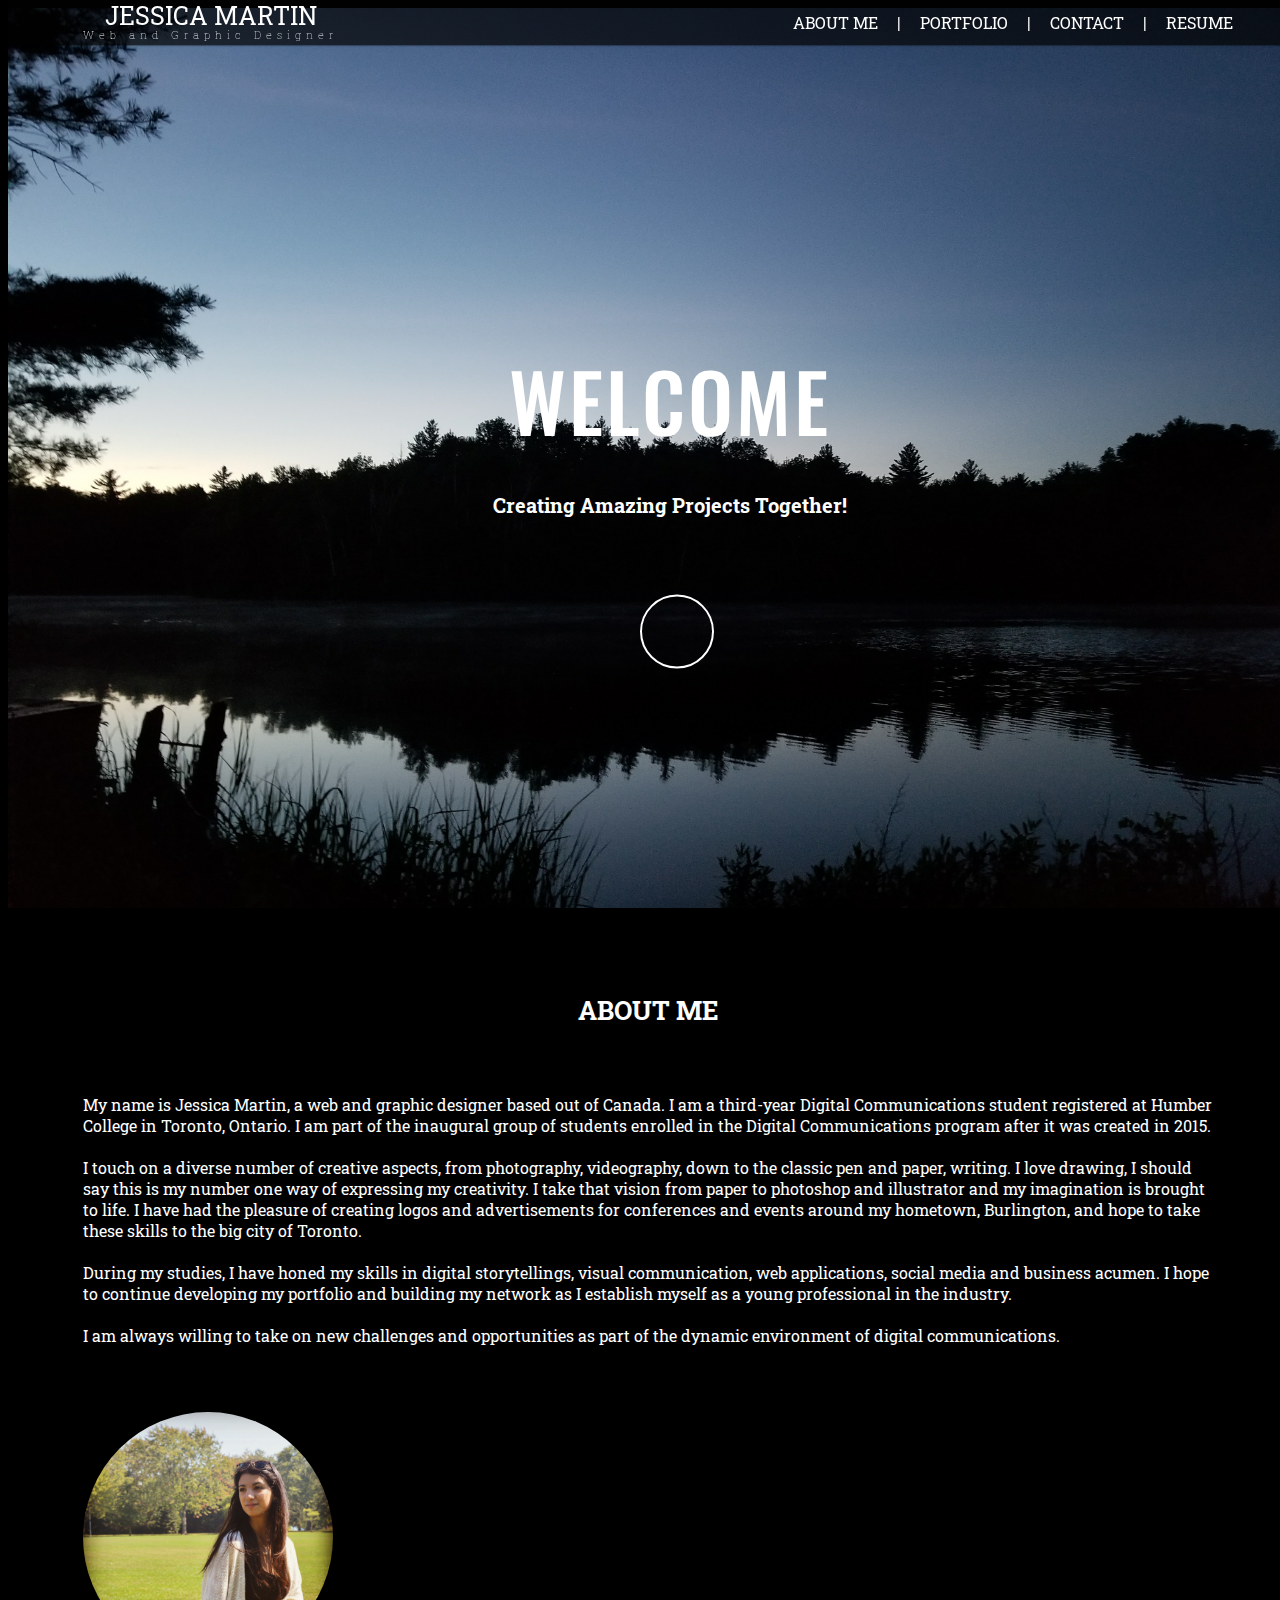
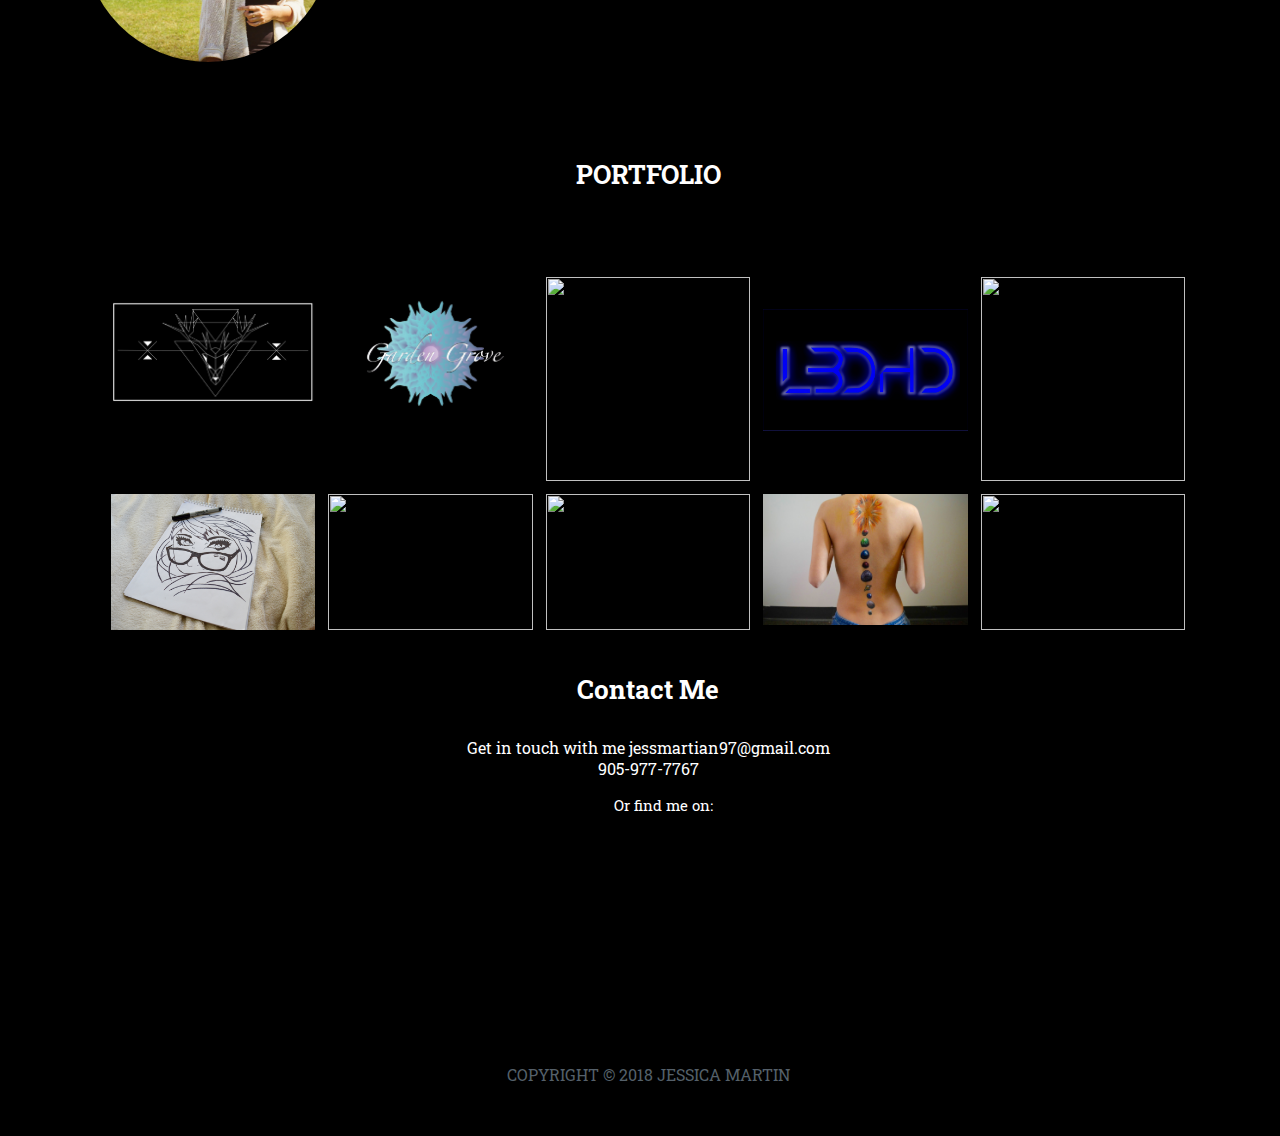
==== index.html @ 79749a47 "Add files via upload" ====
<html>
<title> Jessica Martin's Portfolio </title>
<head>
    <style>
@import url(https://fonts.googleapis.com/css?family=Roboto+Slab);
@import url(https://fonts.googleapis.com/css?family=Oswald:400,700);
@import url(http://code.ionicframework.com/ionicons/2.0.1/css/ionicons.min.css);

 /*div {border: 2px red dashed;} */
        
        
body {
  font-family: Roboto Slab;
  background: black;
  color: white;
  height: 100%;
  width: 100%;
}

/* NAVBAR */
.navigation {
  position: fixed;
  top: 0px;
  width: 100%;
  height: 45px;
  text-align: center;
  padding-top: 0px;
  padding-right: 75px;
  z-index: 1;
  /* SHADOW */
  box-shadow: 0px 0px 2px 0px #000000;
  /* TRANSPARENCY */
  background-color: rgba(1, 1, 1,       0.7);
  color: rgba(1, 1, 1, 0.7);
}

.navigation a {
  font-size: 16px;
  padding-top: 8px;
  padding-left: 15px;
  padding-right: 15px;
  color: #FFFFFF;
  text-decoration: none;
}

.navigation ul
{
    margin-top: 12px;
}

.navigation ul li
{
    list-style-type: none;
    display: inline;
}

.navigation li:before {
  content: " | ";
  color: #fff;
}

.navigation li:first-child:before {
content: none;
}

.navigation li a:hover {
  color: #CCCCCC;
  font-weight: 600;
}

/* HEADER DIV */
#header {
  text-align: center;
  
}

#welcome {
  position: absolute;
  top: 50%;
  left: 50%;
  transform: translate(-50%, -50%);
}

#header a {
  font-size: 45px;
  color: #fff;
  transition: all .2s ease-in-out;
}

#header a:hover {
  font-size: 50px;
}

/* SCROLL DOWN ARROW */
.fa-angle-double-down {
  vertical-align: 8%;
}

/* SECTION 1 WRAPPER */
#wrapper1 {
    font-family: Roboto Slab;
    padding: 0;
    margin: 0;
    color: white;
    position: center;
    background: url('Images/cottage.jpg');
    background-repeat: no-repeat;
    background-size: cover;
    height: 100vh;
    
    
}

/* ABOUT ME WRAPPER */
#aboutme {
  margin-top: 5px;
  margin-bottom: 100px;
  background: black;
  color: white;
  margin-left: 75px;
  margin-right: 75px;
}

/* PORTFOLIO DIV */
        
#portfolio {
  background: #000000;
  color: #ffffff;
  padding: 0px 90px 0px 90px;
  margin-top: 0px;
  margin-bottom: 30px;
  
}
        
ol, ul {
  list-style: none;
}

.gallery {
  margin: 0 auto;
  max-width: 940px;
  box-shadow: 0 0 5px rgba(0, 0, 0, 0.3);
}

.gallery li {
  position: relative;
  float: left;
  width: 100%;
  height: 300px;
  background-repeat: no-repeat;
  background-position: 50% 50%;
  background-size: cover;
  transition: transform 500ms ease;
}

/** Overlay **/ 
container { 
    
  padding: .5vw;
  font-size: 0;
  display: -ms-flexbox;
  -ms-flex-wrap: wrap;
  -ms-flex-direction: column;
  -webkit-flex-flow: row wrap; 
  flex-flow: row wrap; 
  display: -webkit-box;
  display: flex;
}
        
container div {
  flex: auto; 
  width: 200px; 
  margin: .5vw; 
}

container div img { 
  width: 100%; 
  height: auto; 
}

@media screen and (max-width: 400px) {
  container div { margin: 0; }
  container { padding: 0; }
  
}
        
/* FOOTER DIV */
#footer {
  background: #000000;
  color: #55606A;
  padding-top: 100px;
  padding-bottom: 35px;
  text-align: center;
}

h1, h2, h3, h4, h5, h6, {
  font-family: Roboto Slab;
  margin-bottom: 14px
}

h1 {
  font-size: 80px;
  font-family: Oswald;
  letter-spacing: 3px;
  line-height: 80px;
  font-weight: 500;
  word-wrap: break-word;
  padding:0px 0px 0px 60px;
    
}

h2 {
  font-size: 32px;
  line-height: 36px;
}

h3 {
  font-size: 26px;
  line-height: 29px;
}

h4 {
  font-size: 26px;
  line-height: 25px;
  text-align: center;
}

h5 {
  font-size: 16px;
  line-height: 21px;
}

h6 {
  font-size: 15px;
}
     
.logo {
  color: #ffffff;
  padding-top: 7px;
  padding-bottom: 2px;
  padding-left: 75px;
  font-size: 25px;
  line-height: 18px;
}

.logo a {
  color: #ffffff;
  padding-left: 75px;
  font-size: 25px;
  line-height: 18px;
}

.sublogo {
  color: #ffffff;
  padding-left: 75px;
  font-size: 11px;
  font-weight: 100;
  text-align: left;
  letter-spacing: 5px;
}

.left {
  float: left;
}

.right {
  float: right;
    padding-right: 40px;
}
        
        
/* CONTACT */
        
#contact {
    margin-top: 30px;
        }       
        
.resume {
    text-align: center;
    font-size: 20px;
    color: white;
    text-decoration: none;     
        }

/* SCROLL DOWN BUTTON */
.btn-circle {
  width: 70px;
  height: 70px;
  border: 2px solid #fff;
  border-radius: 100px;
  position:absolute;
}

.btn-circle:hover {
  background: rgba(255,255,255,0.1);
 }
        
 .ion-chevron-down {
    color: #ffffff;
    position: absolute;
    bottom: 10px;
    left:13.5px;
        }

/* HEADSHOT */
        
.img-round {
  border-radius: 100%;
  height: 250px;
  width: 250px;
}
        

/* SOCIAL ICONS */
.icon-btn {
  text-align: center;
  font-size: 45px;
  text-indent: 30px;
}

 .icon-caption {
     font-size: 15px;
}

a {
  color: #55606A;
}

a:hover {
  color: #C0C0C0;
  transition: all .3s ease-in-out;
}

.ion-social-twitter:hover {
  color: #48c4d2;
}

.ion-social-facebook:hover {
  color: #3b5998;
}

.ion-social-instagram:hover {
  color: #fb913f;
}
        
.ion-social-linkedin:hover {
  color:purple;
}

@media screen and (max-width: 768px) {
    
    h1{
        font-size:30px;
    }
    
    .gallery li:first-child {
    width: 100%;
    height: 300px;
  }

  .gallery li {
    width: 50%;
    height: 250px;
  }
}
        
@media (min-width: 940px) {
  .gallery {
    margin-top: 60px;
    height: 450px;
  }

  .gallery li {
    width: 25%;
    height: 50%;
  }

  .gallery li:hover {
    z-index: 10;
    transform: scale(1.05);
  }

  .gallery li:first-child {
    width: 50%;
    height: 100%;
  }
}
    </style>

    <script src="https://ajax.googleapis.com/ajax/libs/jquery/3.2.1/jquery.min.js"></script>
    
    <script>
        
    $(document).ready(function(){
	$('a[href^="#"]').on('click',function (e) {
	    e.preventDefault();

	    var target = this.hash;
	    var $target = $(target);

	    $('html, body').stop().animate({
	        'scrollTop': $target.offset().top
	    }, 900, 'swing', function () {
	        window.location.hash = target;
	    });
	});
});
    
    </script>
    
    
    </head>
    
<body>
  <!-- START NAVBAR -->
  <div id="wrapper1" class="container-fluid">
    <nav class="navigation">
      <div class="left">
        <div class="logo">JESSICA MARTIN</div>
        <div class="sublogo">Web and Graphic Designer</div>
      </div>

      <div class="right">
        <ul>
          <li><a href="#aboutme">ABOUT ME</a></li>
          <li><a href="#portfolio">PORTFOLIO</a></li>
          <li><a href="#footer">CONTACT</a></li>
         <li><a href="Resume/jessica_martin_resume2017.pdf">RESUME</a></li>
        </ul>
      </div>
    </nav>

    <!-- END NAVBAR -->
      
      

    <!-- START HEADER -->

    <div id="header" class="container-fluid">
      <div id="welcome">
        <h1>WELCOME</h1>
        <h4 style="padding:0px 0px 50px 60px; font-size: 20px;">Creating Amazing Projects Together!</h4>
        <a href="#aboutme" class="btn btn-circle">
            <div class="ion-chevron-down"></div>
          <i class="fa fa-angle-double-down"></i>
        </a>
      </div>
    </div>
  </div>
    
  <!-- END WRAPPER -->
    
    
  <!-- START ABOUT ME -->

  <div id="aboutme" class="container-fluid">
    <div class="row" style="padding-top: 50px">
      <div class="col-md-8">
        <h4>ABOUT ME</h4><br>
        <p>My name is Jessica Martin, a web and graphic designer based out of Canada. I am a third-year Digital Communications student registered at Humber College in Toronto, Ontario. I am part of the inaugural group of students enrolled in the Digital Communications program after it was created in 2015. <br><br>

        I touch on a diverse number of creative aspects, from photography, videography, down to the classic pen and paper, writing. I love drawing, I should say this is my number one way of expressing my creativity. I take that vision from paper to photoshop and illustrator and my imagination is brought to life. I have had the pleasure of creating logos and advertisements for conferences and events around my hometown, Burlington, and hope to take these skills to the big city of Toronto. <br><br>

        During my studies, I have honed my skills in digital storytellings, visual communication, web applications, social media and business acumen. I hope to continue developing my portfolio and building my network as I establish myself as a young professional in the industry. <br><br>

        I am always willing to take on new challenges and opportunities as part of the dynamic environment of digital communications. </p>
          
      </div>
      <div class="col-md-4 text-center" style="padding-top: 50px">
        <img src="Images/headshot2.jpg"class="img-round" width="800" height="400">
      </div>
    </div>
  </div>

  <!-- END ABOUT ME -->

  <!-- START PORTFOLIO -->

  <div id="portfolio" class="container-fluid">
      
    <h4>PORTFOLIO</h4><br><br>
      
      <container>
          
<div class="new"><img class="abstract" src="Images/Abstract2.jpg" alt></div>
          
<div><img class="flower" src="Images/Flower2.jpg" alt></div>
          
<div><img class="jellyfish" src="Images/JellyFish.jpg" alt></div>
          
<div><img class="lbdhd" src="Images/LBDHD.jpg" alt></div>
          
<div><img class="toronto" src="Images/Toronto.jpg" alt></div>

<div><img class="drawing2" src="Images/Drawings_2.jpg" alt></div>
          
<div><img class="drawing1" src="Images/Drawings_1.jpg" alt></div>
          
<div><img class="drawing4" src="Images/Drawings_4.jpg" alt></div>
          
<div><img class="temp2" src="Images/Temporary_2.jpg" alt></div>

<div><img class="temp3" src="Images/Temporary_3.jpg" alt></div>

          
          
</container>
      
      
    </div>

  <!-- END PORTFOLIO -->
        
      
  <!-- START CONTACT -->
 <div id="contact" class="container-fluid">
     
        <h4 class="contact-email">Contact Me</h4>
        <p class="contact-email" style="text-align:center;">Get in touch with me <span class="ion-arrow-right-c"></span> jessmartian97@gmail.com <br> <span class="ion-ios-telephone"></span> 905-977-7767</p>

          
    <div class="icon-btn">
        <p class="icon-caption">Or find me on:</p>
    <a href="https://www.facebook.com/ellopeople" target="blank" class="ion-social-linkedin"><i class="fa fa-linkedin"></i></a>
    <a href="https://www.facebook.com/ellopeople" target="blank" class="ion-social-facebook"><i class="fa fa-facebook"></i></a>
    <a href="https://twitter.com/JessMartian_?lang=en" target="blank" class="ion-social-twitter"><i class="fa fa-twitter"></i></a>
    <a href="https://www.instagram.com/jess_martian/" target="blank" class="ion-social-instagram"><i class="fa fa-instagram"></i></a>
    <br><br>
      </div>
      </div>

<!-- END CONTACT --!>

  <!-- START FOOTER -->
  <div id="footer" class="container-fluid">
    <p>COPYRIGHT © 2018 JESSICA MARTIN</p>
        </div>
  <!-- END FOOTER -->
    </body>
</html>
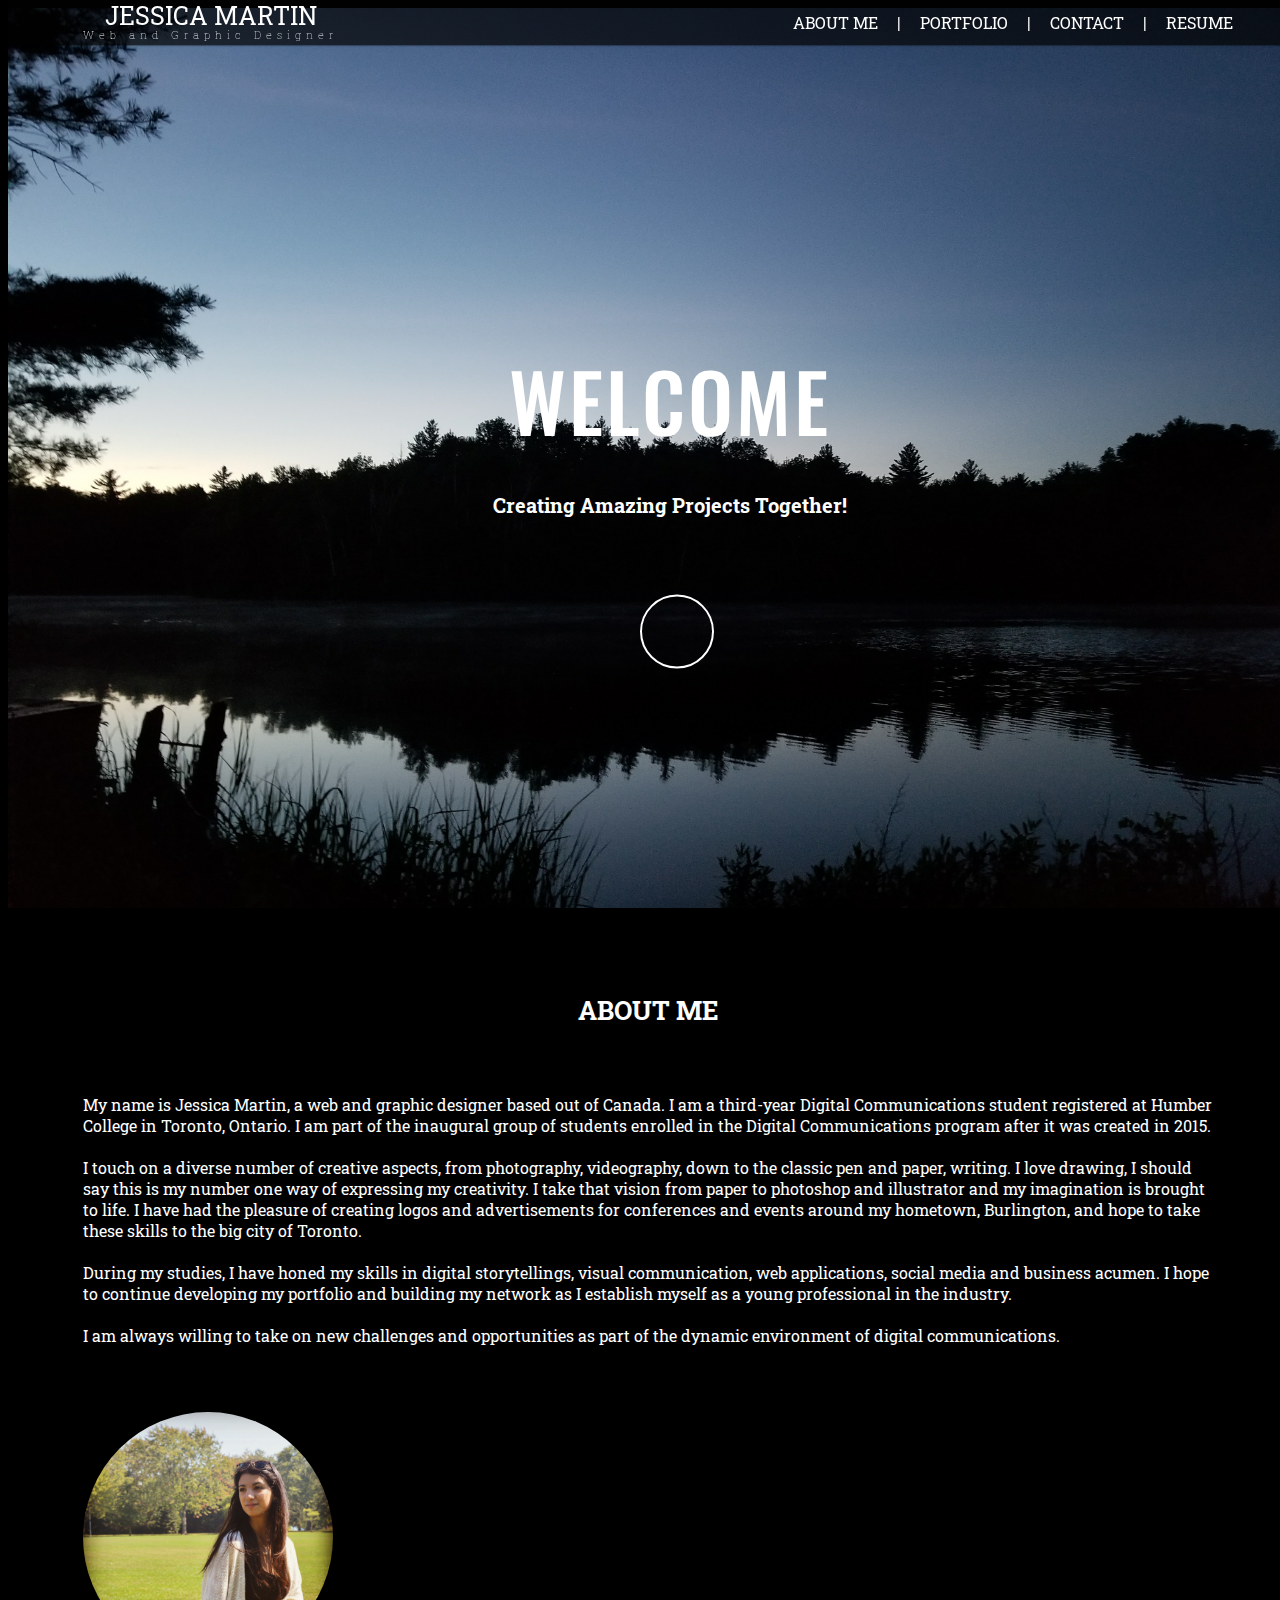
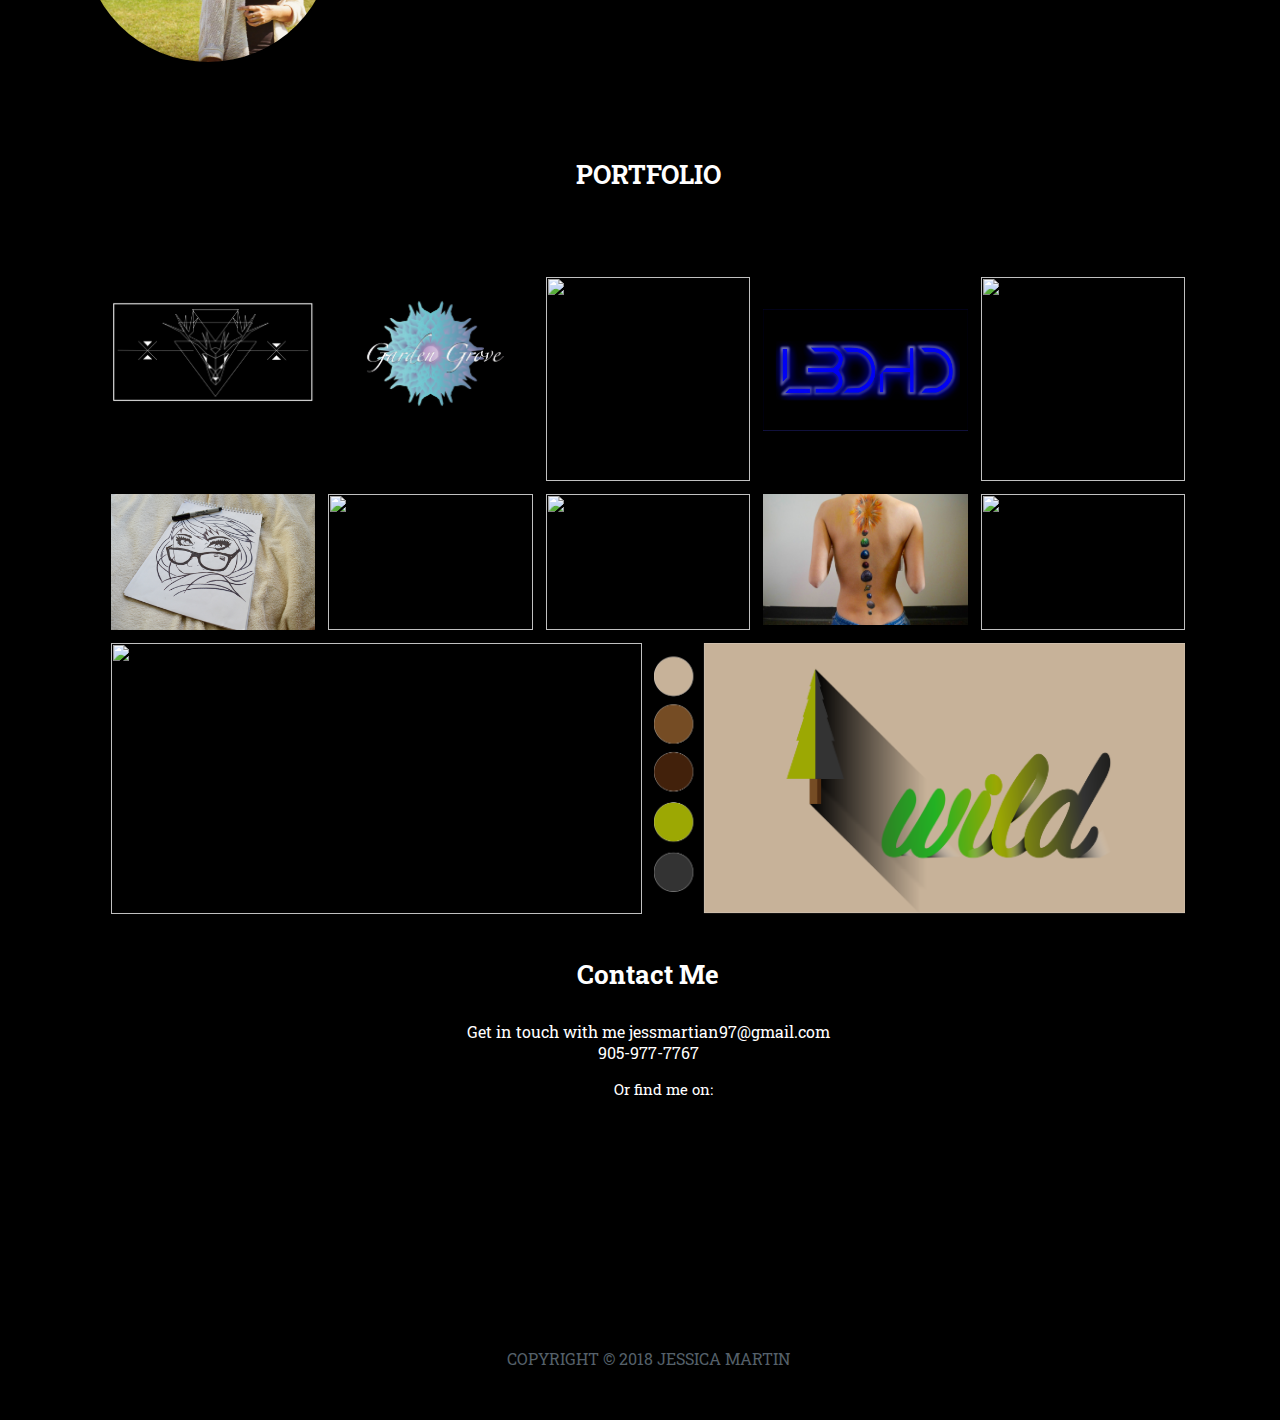
==== commit f2f4ba49: "Update index.html" ====
--- a/index.html
+++ b/index.html
@@ -501,6 +501,10 @@
 <div><img class="temp2" src="Images/Temporary_2.jpg" alt></div>
 
 <div><img class="temp3" src="Images/Temporary_3.jpg" alt></div>
+	 
+<div><img class="temp3" src="Images/flow2.png" alt></div>
+	      
+<div><img class="temp3" src="Images/WILD.png" alt></div>
 
           
           
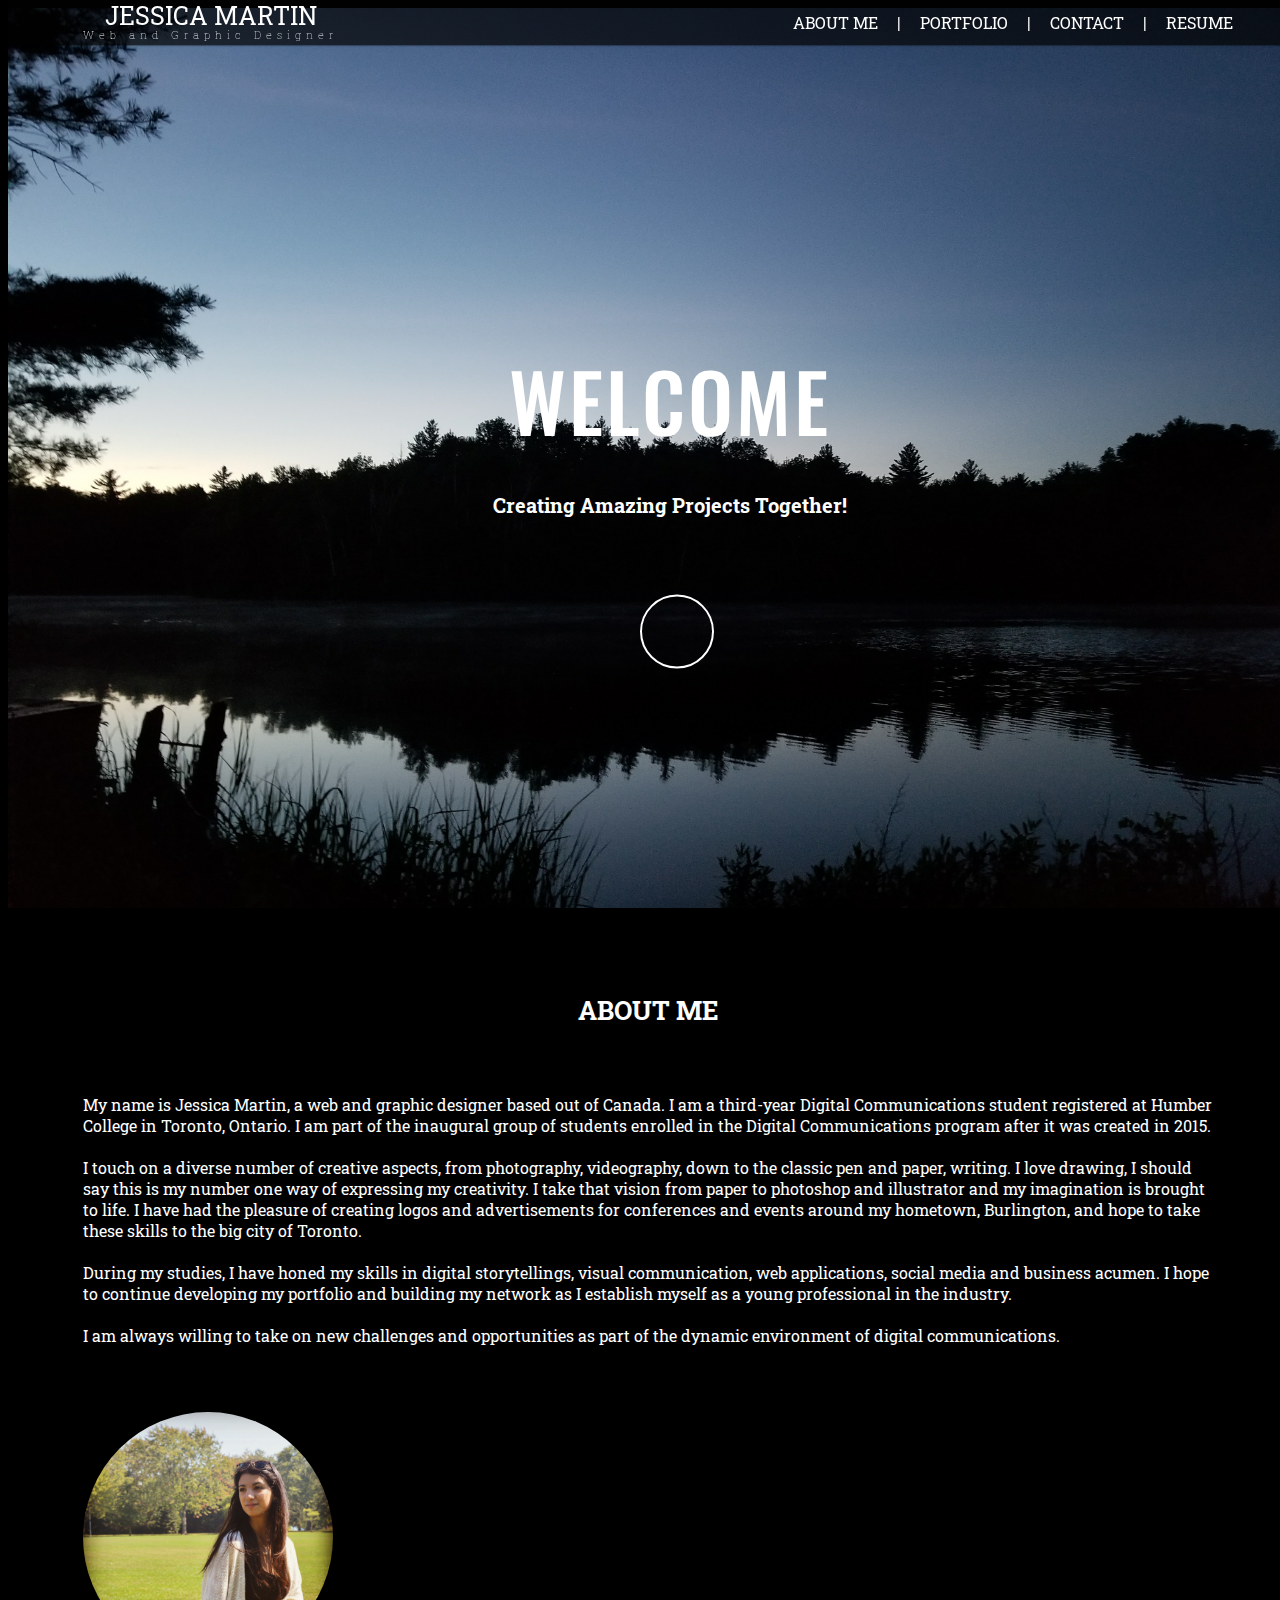
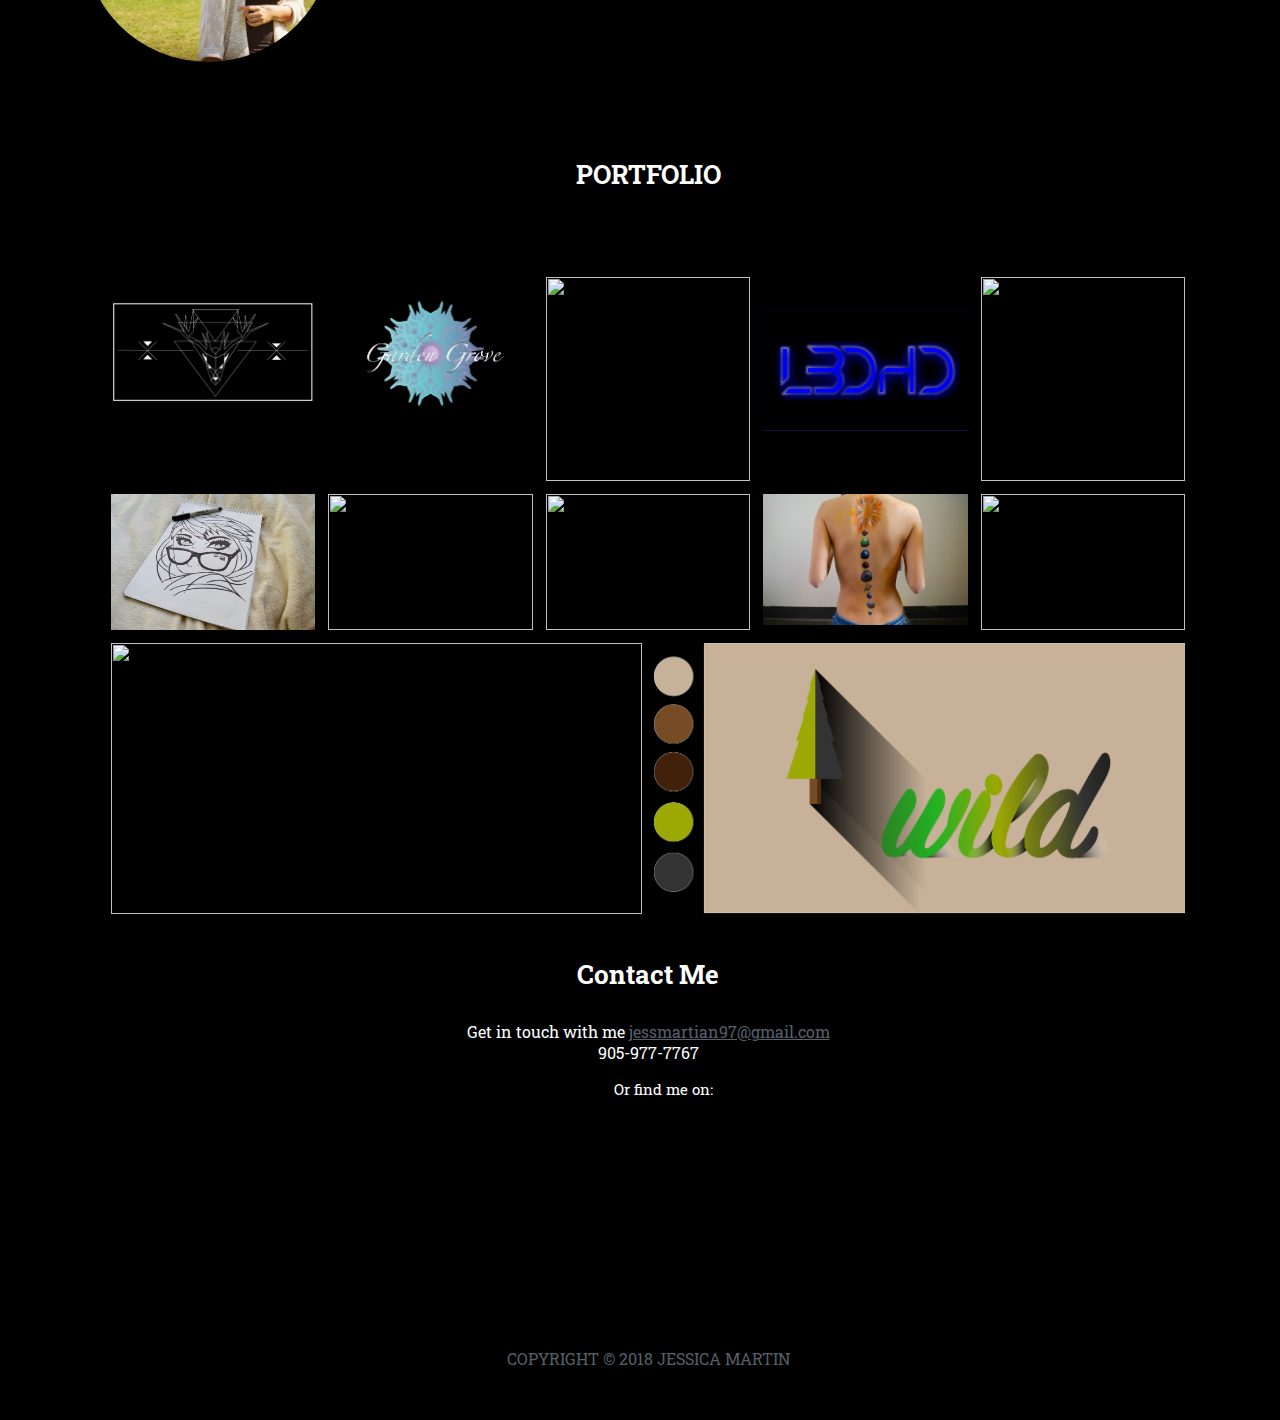
==== commit c26a3747: "Update index.html" ====
--- a/index.html
+++ b/index.html
@@ -501,11 +501,10 @@
 <div><img class="temp2" src="Images/Temporary_2.jpg" alt></div>
 
 <div><img class="temp3" src="Images/Temporary_3.jpg" alt></div>
-	 
+
 <div><img class="temp3" src="Images/flow2.png" alt></div>
-	      
+
 <div><img class="temp3" src="Images/WILD.png" alt></div>
-
           
           
 </container>
@@ -520,13 +519,13 @@
  <div id="contact" class="container-fluid">
      
         <h4 class="contact-email">Contact Me</h4>
-        <p class="contact-email" style="text-align:center;">Get in touch with me <span class="ion-arrow-right-c"></span> jessmartian97@gmail.com <br> <span class="ion-ios-telephone"></span> 905-977-7767</p>
+        <p class="contact-email" style="text-align:center;">Get in touch with me <span class="ion-arrow-right-c"></span> <a href="mailto:jessmartian97@gmail.com">jessmartian97@gmail.com</a> <br> <span class="ion-ios-telephone"></span> 905-977-7767</p>
 
           
     <div class="icon-btn">
         <p class="icon-caption">Or find me on:</p>
-    <a href="https://www.facebook.com/ellopeople" target="blank" class="ion-social-linkedin"><i class="fa fa-linkedin"></i></a>
-    <a href="https://www.facebook.com/ellopeople" target="blank" class="ion-social-facebook"><i class="fa fa-facebook"></i></a>
+    <a href="https://www.linkedin.com/in/jessicamartin97/" target="blank" class="ion-social-linkedin"><i class="fa fa-linkedin"></i></a>
+    <a href="https://www.facebook.com/jessmartians" target="blank" class="ion-social-facebook"><i class="fa fa-facebook"></i></a>
     <a href="https://twitter.com/JessMartian_?lang=en" target="blank" class="ion-social-twitter"><i class="fa fa-twitter"></i></a>
     <a href="https://www.instagram.com/jess_martian/" target="blank" class="ion-social-instagram"><i class="fa fa-instagram"></i></a>
     <br><br>
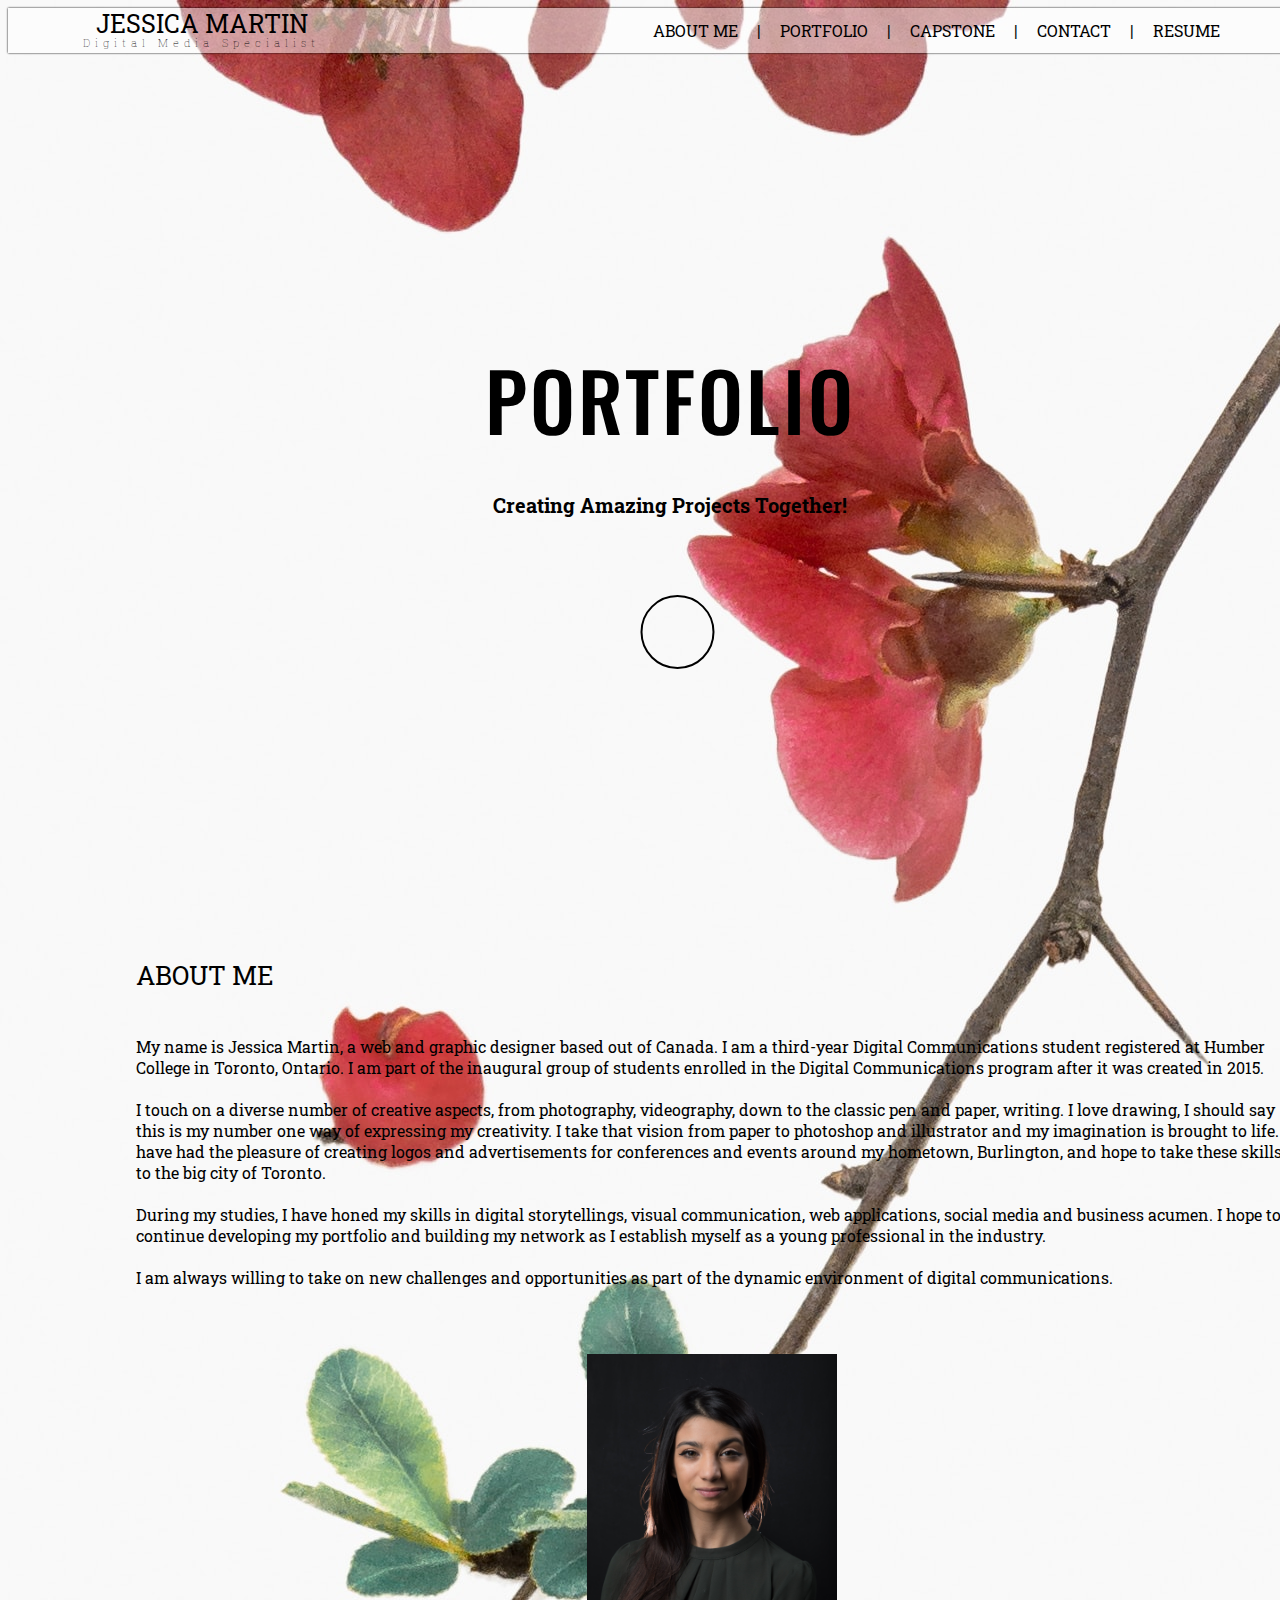
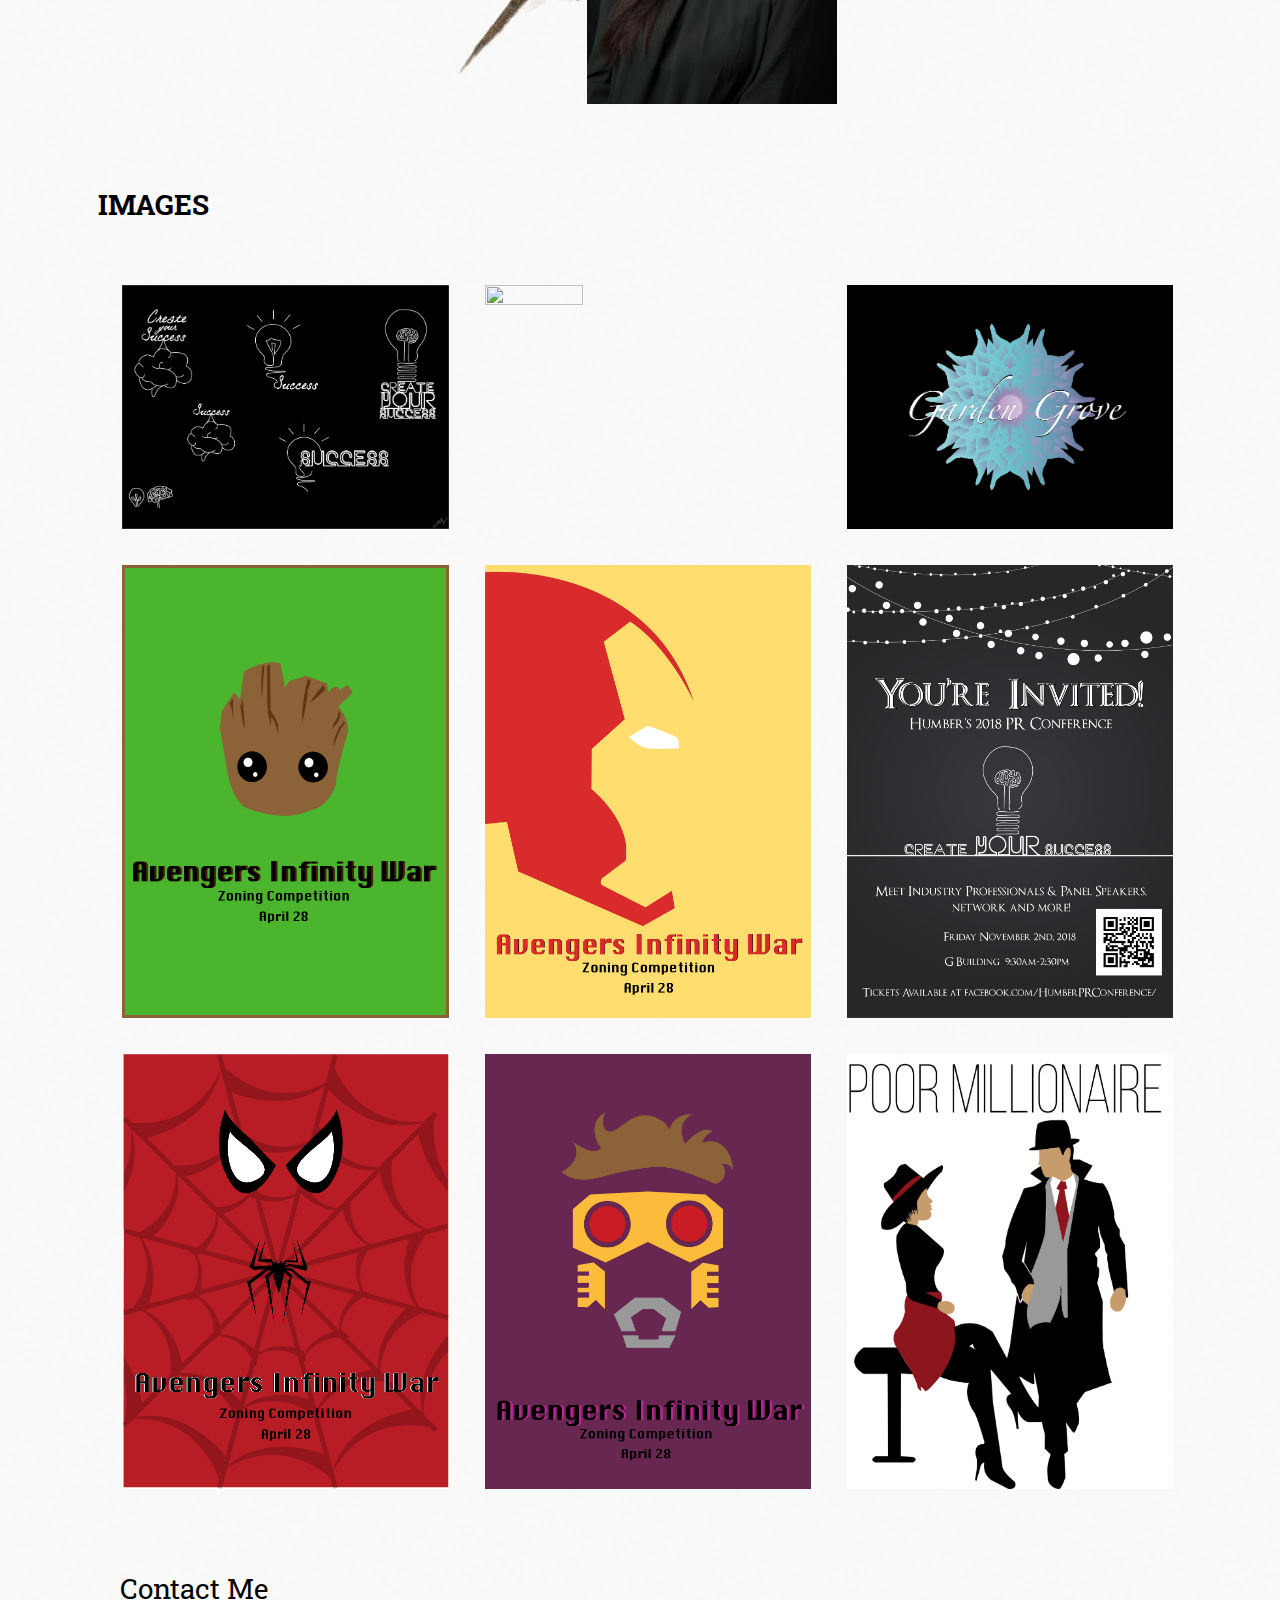
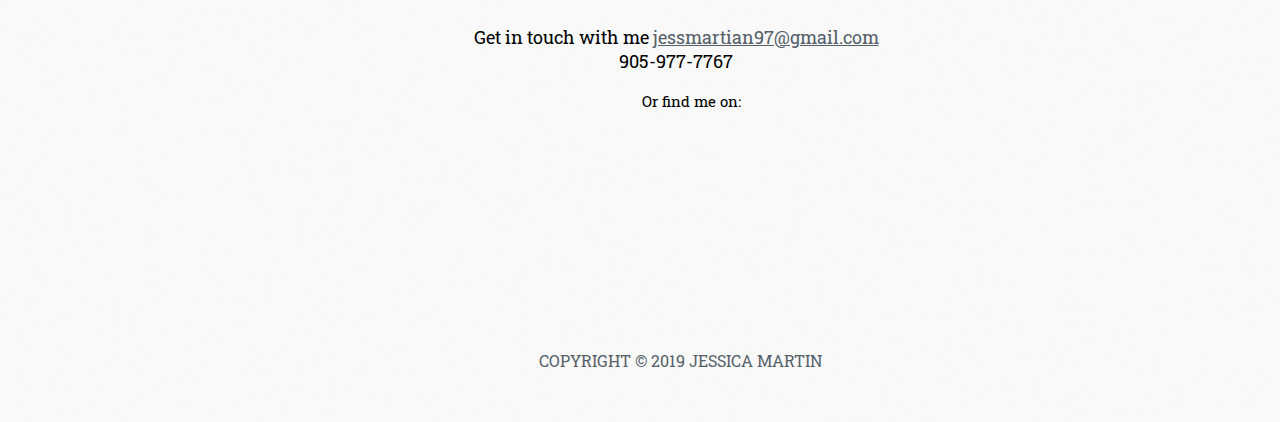
==== commit 5c2f6533: "Add files via upload" ====
--- a/index.html
+++ b/index.html
@@ -11,17 +11,15 @@
         
 body {
   font-family: Roboto Slab;
-  background: black;
-  color: white;
+  background:url(Images/han-chenxu-s87ngBxo4xg-unsplash.jpg);
+  color: #000000;
   height: 100%;
   width: 100%;
 }
 
 /* NAVBAR */
 .navigation {
-  position: fixed;
-  top: 0px;
-  width: 100%;
+  width: 99%;
   height: 45px;
   text-align: center;
   padding-top: 0px;
@@ -30,8 +28,8 @@
   /* SHADOW */
   box-shadow: 0px 0px 2px 0px #000000;
   /* TRANSPARENCY */
-  background-color: rgba(1, 1, 1,       0.7);
-  color: rgba(1, 1, 1, 0.7);
+  background-color: rgba(255, 255, 255, 0.5);
+  color: rgba(255, 255, 255, 0.7);
 }
 
 .navigation a {
@@ -39,7 +37,7 @@
   padding-top: 8px;
   padding-left: 15px;
   padding-right: 15px;
-  color: #FFFFFF;
+  color: #000000;
   text-decoration: none;
 }
 
@@ -56,7 +54,7 @@
 
 .navigation li:before {
   content: " | ";
-  color: #fff;
+  color: #000;
 }
 
 .navigation li:first-child:before {
@@ -64,7 +62,7 @@
 }
 
 .navigation li a:hover {
-  color: #CCCCCC;
+  color: #000000;
   font-weight: 600;
 }
 
@@ -75,6 +73,7 @@
 }
 
 #welcome {
+  color: black;
   position: absolute;
   top: 50%;
   left: 50%;
@@ -83,7 +82,7 @@
 
 #header a {
   font-size: 45px;
-  color: #fff;
+  color: #000;
   transition: all .2s ease-in-out;
 }
 
@@ -97,15 +96,13 @@
 }
 
 /* SECTION 1 WRAPPER */
-#wrapper1 {
+ #wrapper1 {
     font-family: Roboto Slab;
-    padding: 0;
-    margin: 0;
     color: white;
     position: center;
-    background: url('Images/cottage.jpg');
+    /*background: url('Images/Palms.jpg');
     background-repeat: no-repeat;
-    background-size: cover;
+    background-size: cover; */
     height: 100vh;
     
     
@@ -113,46 +110,27 @@
 
 /* ABOUT ME WRAPPER */
 #aboutme {
+  padding-bottom: 2em;
   margin-top: 5px;
-  margin-bottom: 100px;
-  background: black;
-  color: white;
-  margin-left: 75px;
-  margin-right: 75px;
+  margin-bottom: 50px;
+  color: black;
+  margin-left: 8em;
 }
 
 /* PORTFOLIO DIV */
         
 #portfolio {
-  background: #000000;
-  color: #ffffff;
+  font-size: 28px;
+  color: #000000;
   padding: 0px 90px 0px 90px;
-  margin-top: 0px;
-  margin-bottom: 30px;
   
 }
         
-ol, ul {
-  list-style: none;
-}
-
-.gallery {
-  margin: 0 auto;
-  max-width: 940px;
-  box-shadow: 0 0 5px rgba(0, 0, 0, 0.3);
-}
-
-.gallery li {
-  position: relative;
-  float: left;
-  width: 100%;
-  height: 300px;
-  background-repeat: no-repeat;
-  background-position: 50% 50%;
-  background-size: cover;
-  transition: transform 500ms ease;
-}
-
+img {
+width:30%;
+margin: 1.66%
+}
+     
 /** Overlay **/ 
 container { 
     
@@ -186,14 +164,12 @@
         
 /* FOOTER DIV */
 #footer {
-  background: #000000;
   color: #55606A;
-  padding-top: 100px;
   padding-bottom: 35px;
   text-align: center;
 }
 
-h1, h2, h3, h4, h5, h6, {
+h1, h2, h3, h7, h5, h6, {
   font-family: Roboto Slab;
   margin-bottom: 14px
 }
@@ -219,7 +195,7 @@
   line-height: 29px;
 }
 
-h4 {
+h7 {
   font-size: 26px;
   line-height: 25px;
   text-align: center;
@@ -235,7 +211,7 @@
 }
      
 .logo {
-  color: #ffffff;
+  color: #000000;
   padding-top: 7px;
   padding-bottom: 2px;
   padding-left: 75px;
@@ -244,14 +220,14 @@
 }
 
 .logo a {
-  color: #ffffff;
+  color: #000000;
   padding-left: 75px;
   font-size: 25px;
   line-height: 18px;
 }
 
 .sublogo {
-  color: #ffffff;
+  color: #000000;
   padding-left: 75px;
   font-size: 11px;
   font-weight: 100;
@@ -272,8 +248,11 @@
 /* CONTACT */
         
 #contact {
-    margin-top: 30px;
-        }       
+    padding: 2em;
+    margin-bottom: 50px;
+    font-size: 28px;
+    margin-left: 2em;
+        }
         
 .resume {
     text-align: center;
@@ -286,17 +265,17 @@
 .btn-circle {
   width: 70px;
   height: 70px;
-  border: 2px solid #fff;
+  border: 2px solid #000;
   border-radius: 100px;
   position:absolute;
 }
 
 .btn-circle:hover {
-  background: rgba(255,255,255,0.1);
+  background: rgba(1,1,1,0.3);
  }
         
  .ion-chevron-down {
-    color: #ffffff;
+    color: #000000;
     position: absolute;
     bottom: 10px;
     left:13.5px;
@@ -305,9 +284,12 @@
 /* HEADSHOT */
         
 .img-round {
-  border-radius: 100%;
-  height: 250px;
+  border-radius: 0%;
+  height: 350px;
   width: 250px;
+  display: block;
+  margin: auto;
+    
 }
         
 
@@ -417,15 +399,16 @@
     <nav class="navigation">
       <div class="left">
         <div class="logo">JESSICA MARTIN</div>
-        <div class="sublogo">Web and Graphic Designer</div>
+        <div class="sublogo">Digital Media Specialist</div>
       </div>
 
       <div class="right">
         <ul>
           <li><a href="#aboutme">ABOUT ME</a></li>
           <li><a href="#portfolio">PORTFOLIO</a></li>
+          <li><a href="capstone-new/">CAPSTONE</a></li>
           <li><a href="#footer">CONTACT</a></li>
-         <li><a href="Resume/jessica_martin_resume2017.pdf">RESUME</a></li>
+         <li><a href="Resume/Resume_JessicaMartin.pdf">RESUME</a></li>
         </ul>
       </div>
     </nav>
@@ -438,8 +421,8 @@
 
     <div id="header" class="container-fluid">
       <div id="welcome">
-        <h1>WELCOME</h1>
-        <h4 style="padding:0px 0px 50px 60px; font-size: 20px;">Creating Amazing Projects Together!</h4>
+        <h1>PORTFOLIO</h1>
+        <h4 style="padding:0px 0px 50px 60px; font-size: 20px; font-weight: 2em;">Creating Amazing Projects Together!</h4>
         <a href="#aboutme" class="btn btn-circle">
             <div class="ion-chevron-down"></div>
           <i class="fa fa-angle-double-down"></i>
@@ -456,8 +439,8 @@
   <div id="aboutme" class="container-fluid">
     <div class="row" style="padding-top: 50px">
       <div class="col-md-8">
-        <h4>ABOUT ME</h4><br>
-        <p>My name is Jessica Martin, a web and graphic designer based out of Canada. I am a third-year Digital Communications student registered at Humber College in Toronto, Ontario. I am part of the inaugural group of students enrolled in the Digital Communications program after it was created in 2015. <br><br>
+        <h7>ABOUT ME</h7><br>
+        <p style="padding-top:2em;">My name is Jessica Martin, a web and graphic designer based out of Canada. I am a third-year Digital Communications student registered at Humber College in Toronto, Ontario. I am part of the inaugural group of students enrolled in the Digital Communications program after it was created in 2015. <br><br>
 
         I touch on a diverse number of creative aspects, from photography, videography, down to the classic pen and paper, writing. I love drawing, I should say this is my number one way of expressing my creativity. I take that vision from paper to photoshop and illustrator and my imagination is brought to life. I have had the pleasure of creating logos and advertisements for conferences and events around my hometown, Burlington, and hope to take these skills to the big city of Toronto. <br><br>
 
@@ -467,7 +450,7 @@
           
       </div>
       <div class="col-md-4 text-center" style="padding-top: 50px">
-        <img src="Images/headshot2.jpg"class="img-round" width="800" height="400">
+        <img src="Images/mE.jpg"class="img-round" width="800" height="400">
       </div>
     </div>
   </div>
@@ -478,35 +461,22 @@
 
   <div id="portfolio" class="container-fluid">
       
-    <h4>PORTFOLIO</h4><br><br>
-      
-      <container>
+    <h4>IMAGES</h4>
+      
+<container>
           
-<div class="new"><img class="abstract" src="Images/Abstract2.jpg" alt></div>
-          
-<div><img class="flower" src="Images/Flower2.jpg" alt></div>
-          
-<div><img class="jellyfish" src="Images/JellyFish.jpg" alt></div>
-          
-<div><img class="lbdhd" src="Images/LBDHD.jpg" alt></div>
-          
-<div><img class="toronto" src="Images/Toronto.jpg" alt></div>
-
-<div><img class="drawing2" src="Images/Drawings_2.jpg" alt></div>
-          
-<div><img class="drawing1" src="Images/Drawings_1.jpg" alt></div>
-          
-<div><img class="drawing4" src="Images/Drawings_4.jpg" alt></div>
-          
-<div><img class="temp2" src="Images/Temporary_2.jpg" alt></div>
-
-<div><img class="temp3" src="Images/Temporary_3.jpg" alt></div>
-
-<div><img class="temp3" src="Images/flow2.png" alt></div>
-
-<div><img class="temp3" src="Images/WILD.png" alt></div>
-          
-          
+    <img src="Images/EventManagementLOGO.jpg">
+    <img src="Images/flow2.png">
+    <img src="Images/Flower2.jpg">
+    <img src="Images/Groot.jpg">
+    <img src="Images/IronMan.jpg">
+    <img src="Images/Invitation.jpg">
+    <img src="Images/Spiderman.jpg">
+    <img src="Images/Starlord.jpg">
+    <img src="Images/PoorMillionaire.jpg">
+
+
+    
 </container>
       
       
@@ -516,10 +486,8 @@
         
       
   <!-- START CONTACT -->
- <div id="contact" class="container-fluid">
-     
-        <h4 class="contact-email">Contact Me</h4>
-        <p class="contact-email" style="text-align:center;">Get in touch with me <span class="ion-arrow-right-c"></span> <a href="mailto:jessmartian97@gmail.com">jessmartian97@gmail.com</a> <br> <span class="ion-ios-telephone"></span> 905-977-7767</p>
+ <div id="contact"> Contact Me
+        <p style="text-align:center; font-size:18px;">Get in touch with me <span class="ion-arrow-right-c"></span> <a href="mailto:jessmartian97@gmail.com">jessmartian97@gmail.com</a> <br> <span class="ion-ios-telephone"></span> 905-977-7767</p>
 
           
     <div class="icon-btn">
@@ -536,7 +504,7 @@
 
   <!-- START FOOTER -->
   <div id="footer" class="container-fluid">
-    <p>COPYRIGHT © 2018 JESSICA MARTIN</p>
+    <p style="margin-left: 5%;">COPYRIGHT © 2019 JESSICA MARTIN</p>
         </div>
   <!-- END FOOTER -->
     </body>
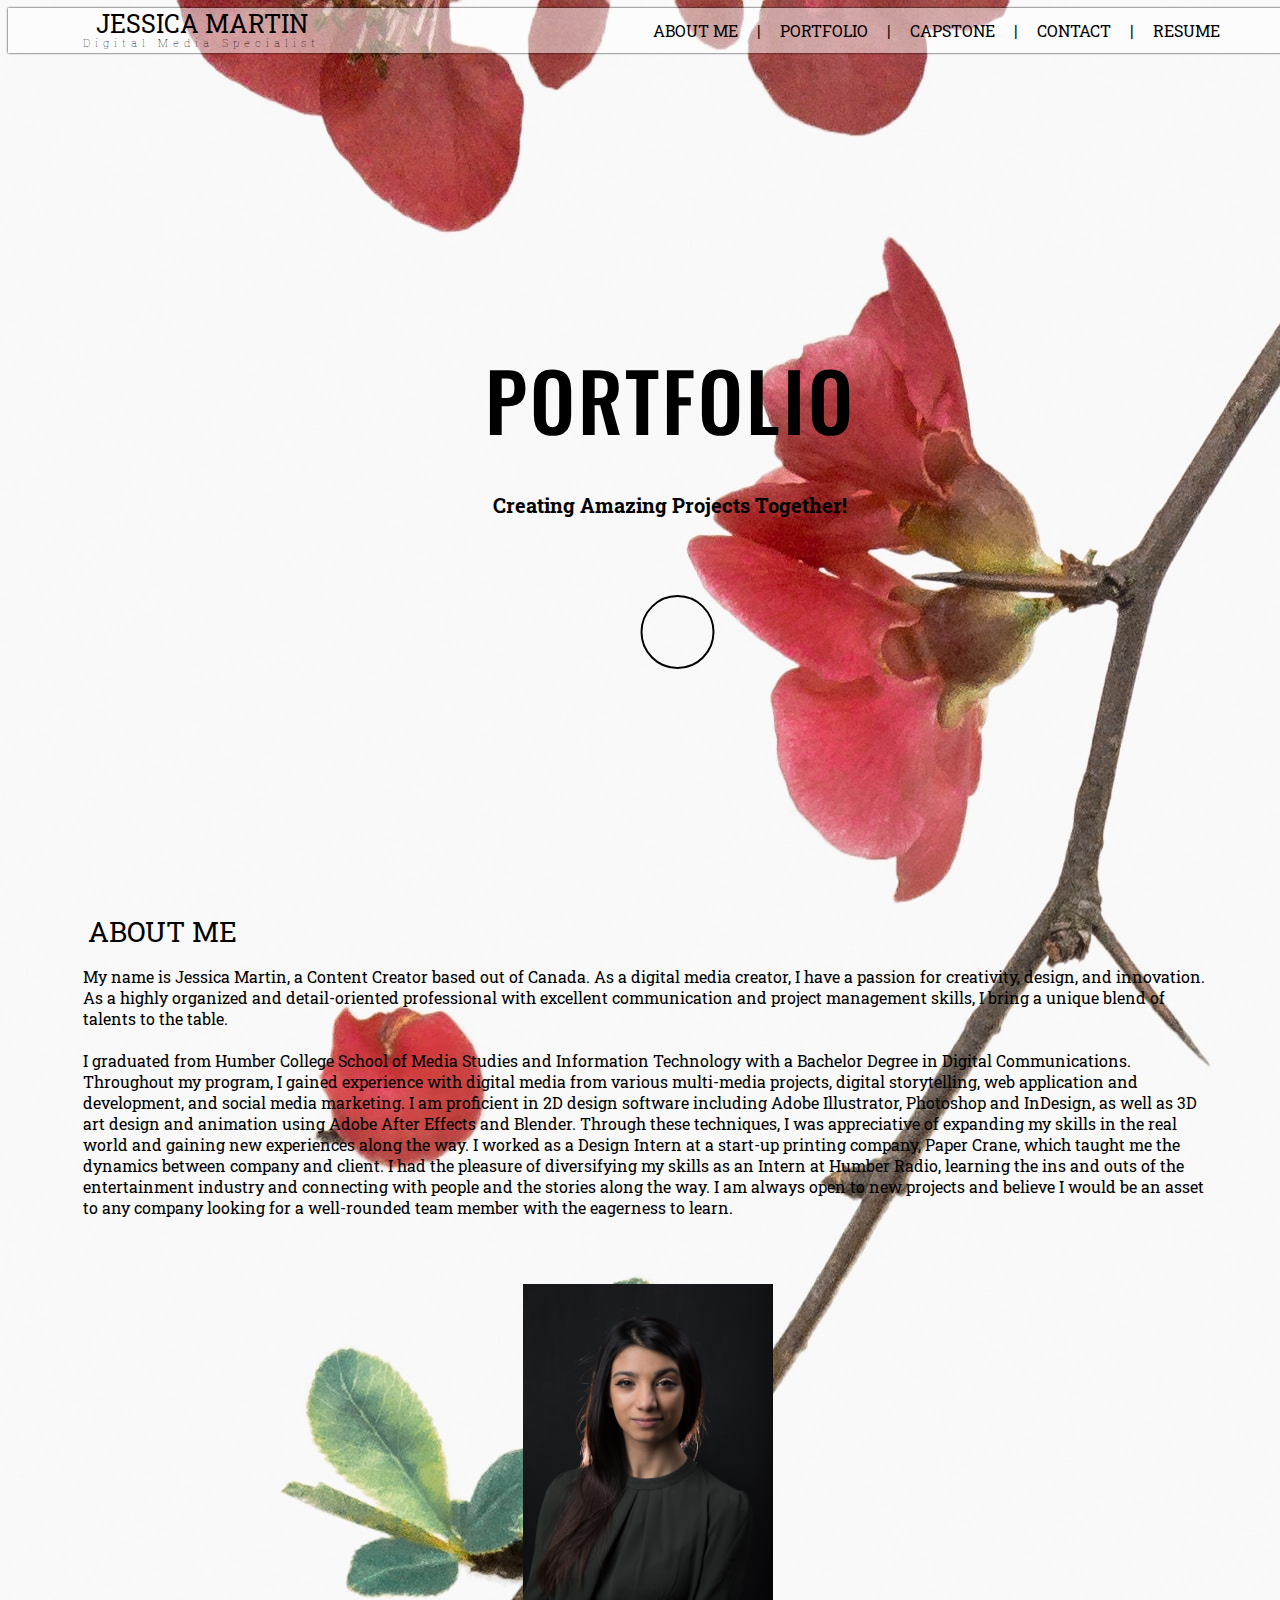
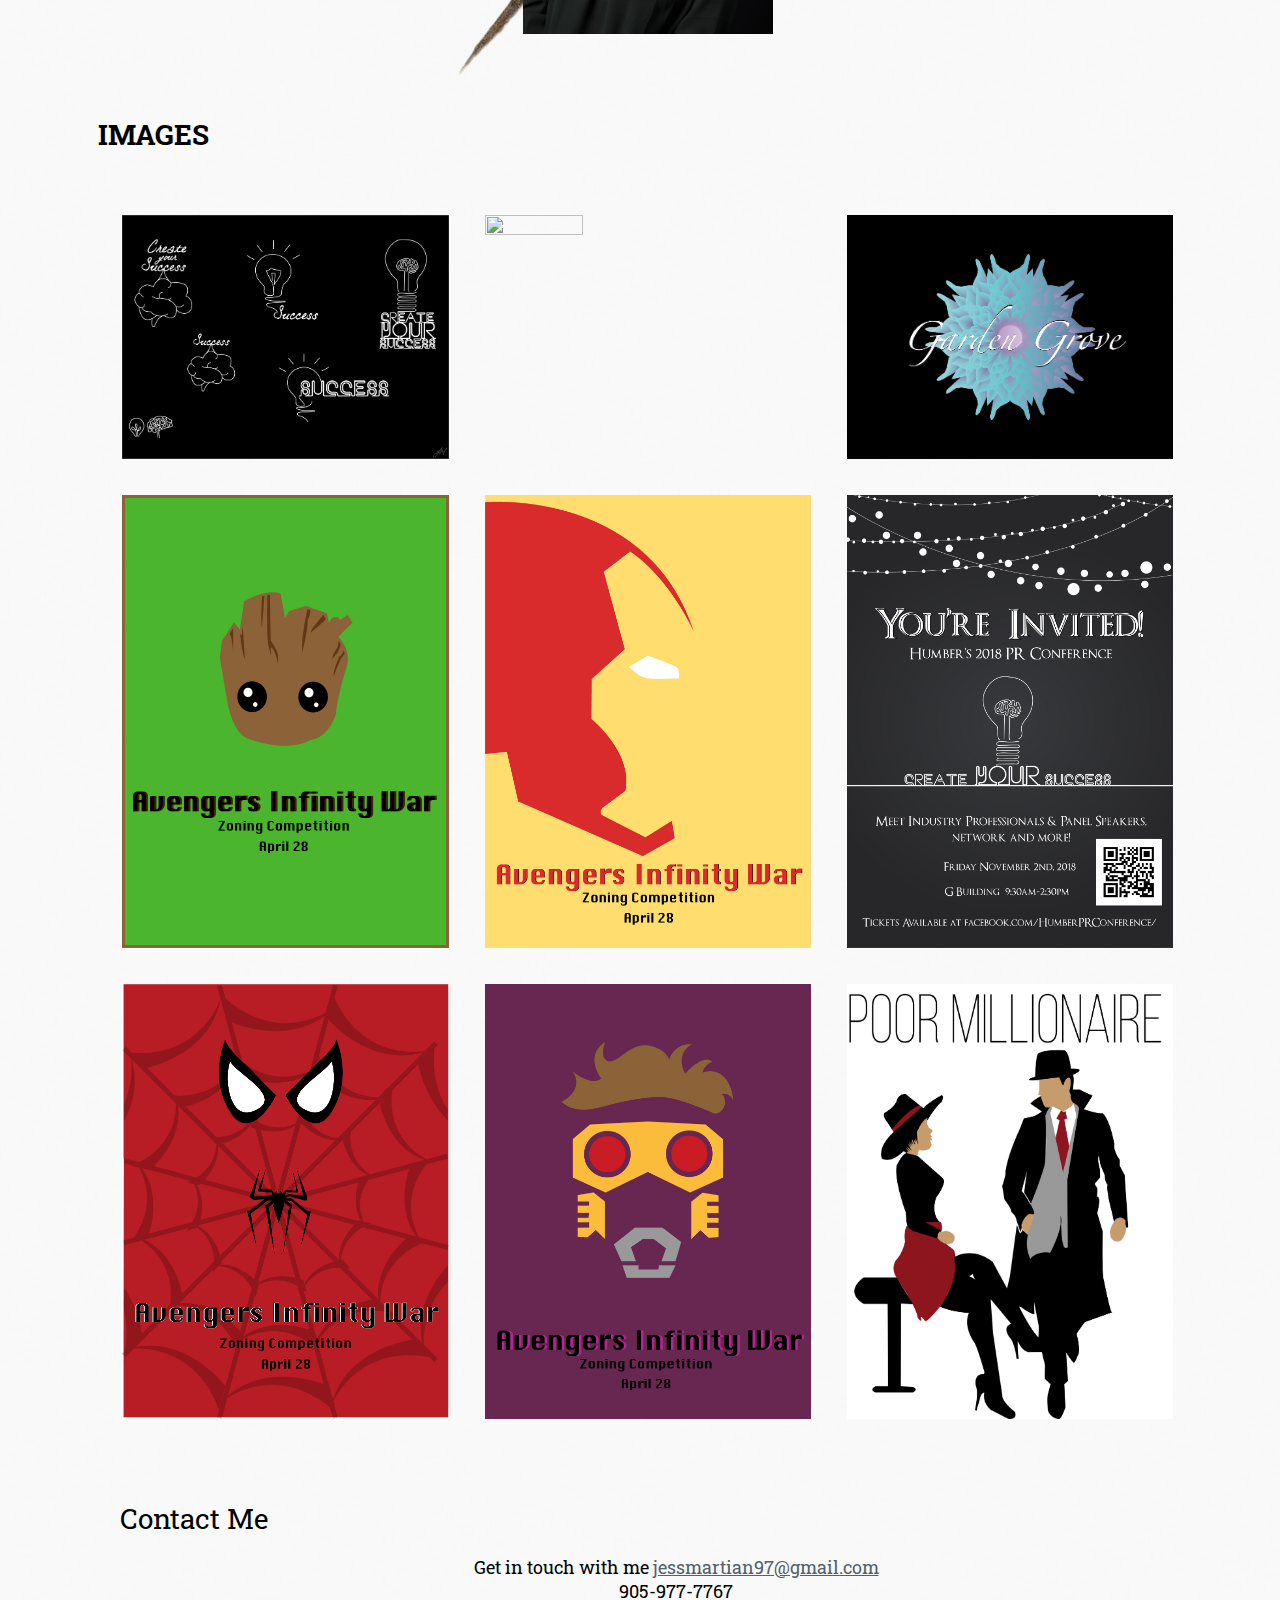
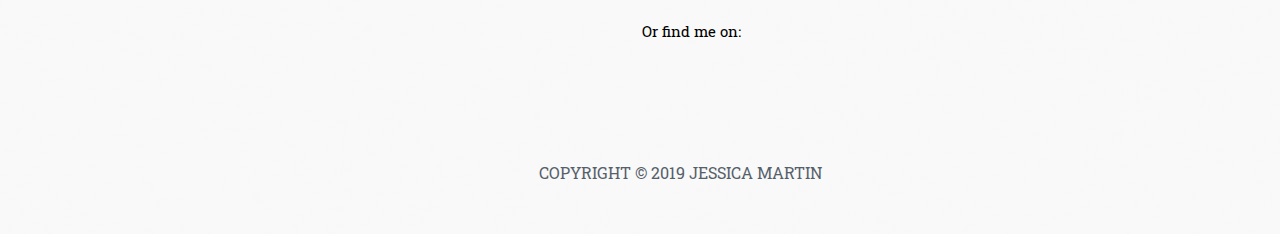
==== commit a3ad7922: "Add files via upload" ====
--- a/index.html
+++ b/index.html
@@ -7,7 +7,6 @@
 @import url(http://code.ionicframework.com/ionicons/2.0.1/css/ionicons.min.css);
 
  /*div {border: 2px red dashed;} */
-        
         
 body {
   font-family: Roboto Slab;
@@ -41,15 +40,13 @@
   text-decoration: none;
 }
 
-.navigation ul
-{
-    margin-top: 12px;
-}
-
-.navigation ul li
-{
-    list-style-type: none;
-    display: inline;
+.navigation ul {
+  margin-top: 12px;
+}
+
+.navigation ul li {
+  list-style-type: none;
+  display: inline;
 }
 
 .navigation li:before {
@@ -69,7 +66,6 @@
 /* HEADER DIV */
 #header {
   text-align: center;
-  
 }
 
 #welcome {
@@ -97,15 +93,10 @@
 
 /* SECTION 1 WRAPPER */
  #wrapper1 {
-    font-family: Roboto Slab;
-    color: white;
-    position: center;
-    /*background: url('Images/Palms.jpg');
-    background-repeat: no-repeat;
-    background-size: cover; */
-    height: 100vh;
-    
-    
+  font-family: Roboto Slab;
+  color: white;
+  position: center;
+  height: 100vh;    
 }
 
 /* ABOUT ME WRAPPER */
@@ -114,26 +105,31 @@
   margin-top: 5px;
   margin-bottom: 50px;
   color: black;
-  margin-left: 8em;
-}
-
-/* PORTFOLIO DIV */
-        
+}
+        
+.row {
+  font-size: 28px;
+  margin-left: 80px;
+}
+        
+.paragraph {
+  margin: 0 75;         
+}
+
+/* PORTFOLIO DIV */     
 #portfolio {
   font-size: 28px;
   color: #000000;
-  padding: 0px 90px 0px 90px;
-  
+  padding: 0px 90px 0px 90px; 
 }
         
 img {
-width:30%;
-margin: 1.66%
+  width:30%;
+  margin: 1.66%
 }
      
 /** Overlay **/ 
-container { 
-    
+container {   
   padding: .5vw;
   font-size: 0;
   display: -ms-flexbox;
@@ -158,8 +154,7 @@
 
 @media screen and (max-width: 400px) {
   container div { margin: 0; }
-  container { padding: 0; }
-  
+  container { padding: 0; } 
 }
         
 /* FOOTER DIV */
@@ -181,8 +176,7 @@
   line-height: 80px;
   font-weight: 500;
   word-wrap: break-word;
-  padding:0px 0px 0px 60px;
-    
+  padding:0px 0px 0px 60px;   
 }
 
 h2 {
@@ -241,12 +235,11 @@
 
 .right {
   float: right;
-    padding-right: 40px;
-}
-        
-        
-/* CONTACT */
-        
+  padding-right: 40px;
+}
+        
+        
+/* CONTACT */        
 #contact {
     padding: 2em;
     margin-bottom: 50px;
@@ -281,18 +274,15 @@
     left:13.5px;
         }
 
-/* HEADSHOT */
-        
+/* HEADSHOT */        
 .img-round {
   border-radius: 0%;
   height: 350px;
   width: 250px;
   display: block;
-  margin: auto;
-    
-}
-        
-
+  margin: auto;   
+}
+        
 /* SOCIAL ICONS */
 .icon-btn {
   text-align: center;
@@ -331,47 +321,49 @@
 
 @media screen and (max-width: 768px) {
     
-    h1{
-        font-size:30px;
-    }
-    
-    .gallery li:first-child {
-    width: 100%;
-    height: 300px;
-  }
-
-  .gallery li {
-    width: 50%;
-    height: 250px;
-  }
+h1{
+  font-size:30px;
+    }
+    
+.gallery li:first-child {
+  width: 100%;
+  height: 300px;
+    }
+
+.gallery li {
+  width: 50%;
+  height: 250px;
+    }
+
 }
         
 @media (min-width: 940px) {
   .gallery {
     margin-top: 60px;
     height: 450px;
-  }
+    }
 
   .gallery li {
     width: 25%;
     height: 50%;
-  }
+    }
 
   .gallery li:hover {
     z-index: 10;
     transform: scale(1.05);
-  }
+    }
 
   .gallery li:first-child {
     width: 50%;
     height: 100%;
-  }
-}
+    }
+}
+        
     </style>
 
-    <script src="https://ajax.googleapis.com/ajax/libs/jquery/3.2.1/jquery.min.js"></script>
-    
-    <script>
+<script src="https://ajax.googleapis.com/ajax/libs/jquery/3.2.1/jquery.min.js"></script>
+    
+<script>
         
     $(document).ready(function(){
 	$('a[href^="#"]').on('click',function (e) {
@@ -388,10 +380,10 @@
 	});
 });
     
-    </script>
-    
-    
-    </head>
+</script>
+    
+
+</head>
     
 <body>
   <!-- START NAVBAR -->
@@ -408,17 +400,15 @@
           <li><a href="#portfolio">PORTFOLIO</a></li>
           <li><a href="capstone-new/">CAPSTONE</a></li>
           <li><a href="#footer">CONTACT</a></li>
-         <li><a href="Resume/Resume_JessicaMartin.pdf">RESUME</a></li>
+          <li><a href="Resume/Resume_JessicaMartin.pdf">RESUME</a></li>
         </ul>
       </div>
     </nav>
-
     <!-- END NAVBAR -->
       
       
 
     <!-- START HEADER -->
-
     <div id="header" class="container-fluid">
       <div id="welcome">
         <h1>PORTFOLIO</h1>
@@ -429,83 +419,65 @@
         </a>
       </div>
     </div>
-  </div>
-    
+  </div> 
   <!-- END WRAPPER -->
     
     
   <!-- START ABOUT ME -->
-
   <div id="aboutme" class="container-fluid">
-    <div class="row" style="padding-top: 50px">
-      <div class="col-md-8">
-        <h7>ABOUT ME</h7><br>
-        <p style="padding-top:2em;">My name is Jessica Martin, a web and graphic designer based out of Canada. I am a third-year Digital Communications student registered at Humber College in Toronto, Ontario. I am part of the inaugural group of students enrolled in the Digital Communications program after it was created in 2015. <br><br>
-
-        I touch on a diverse number of creative aspects, from photography, videography, down to the classic pen and paper, writing. I love drawing, I should say this is my number one way of expressing my creativity. I take that vision from paper to photoshop and illustrator and my imagination is brought to life. I have had the pleasure of creating logos and advertisements for conferences and events around my hometown, Burlington, and hope to take these skills to the big city of Toronto. <br><br>
-
-        During my studies, I have honed my skills in digital storytellings, visual communication, web applications, social media and business acumen. I hope to continue developing my portfolio and building my network as I establish myself as a young professional in the industry. <br><br>
-
-        I am always willing to take on new challenges and opportunities as part of the dynamic environment of digital communications. </p>
-          
+      <div class="row"> ABOUT ME 
+      </div>
+      <div class="paragraph">
+        <p>My name is Jessica Martin, a Content Creator based out of Canada. As a digital media creator, I have a passion for creativity, design, and innovation. As a highly organized and detail-oriented professional with excellent communication and project management skills, I bring a unique blend of talents to the table. <br><br>
+
+        I graduated from Humber College School of Media Studies and Information Technology with a Bachelor Degree in Digital Communications. Throughout my program, I gained experience with digital media from various multi-media projects, digital storytelling, web application and development, and social media marketing. I am proficient in 2D design software including Adobe Illustrator, Photoshop and InDesign, as well as 3D art design and animation using Adobe After Effects and Blender. Through these techniques, I was appreciative of expanding my skills in the real world and gaining new experiences along the way. I worked as a Design Intern at a start-up printing company, Paper Crane, which taught me the dynamics between company and client.  I had the pleasure of diversifying my skills as an Intern at Humber Radio, learning the ins and outs of the entertainment industry and connecting with people and the stories along the way. I am always open to new projects and believe I would be an asset to any company looking for a well-rounded team member with the eagerness to learn.
+        </p> 
       </div>
       <div class="col-md-4 text-center" style="padding-top: 50px">
         <img src="Images/mE.jpg"class="img-round" width="800" height="400">
       </div>
     </div>
+  <!-- END ABOUT ME -->
+
+  <!-- START PORTFOLIO -->
+  <div id="portfolio" class="container-fluid">
+    <h4>IMAGES</h4>      
+        <container>      
+            <img src="Images/EventManagementLOGO.jpg">
+            <img src="Images/flow2.png">
+            <img src="Images/Flower2.jpg">
+            <img src="Images/Groot.jpg">
+            <img src="Images/IronMan.jpg">
+            <img src="Images/Invitation.jpg">
+            <img src="Images/Spiderman.jpg">
+            <img src="Images/Starlord.jpg">
+            <img src="Images/PoorMillionaire.jpg">
+        </container>    
   </div>
-
-  <!-- END ABOUT ME -->
-
-  <!-- START PORTFOLIO -->
-
-  <div id="portfolio" class="container-fluid">
-      
-    <h4>IMAGES</h4>
-      
-<container>
-          
-    <img src="Images/EventManagementLOGO.jpg">
-    <img src="Images/flow2.png">
-    <img src="Images/Flower2.jpg">
-    <img src="Images/Groot.jpg">
-    <img src="Images/IronMan.jpg">
-    <img src="Images/Invitation.jpg">
-    <img src="Images/Spiderman.jpg">
-    <img src="Images/Starlord.jpg">
-    <img src="Images/PoorMillionaire.jpg">
-
-
-    
-</container>
-      
-      
-    </div>
-
   <!-- END PORTFOLIO -->
         
       
   <!-- START CONTACT -->
  <div id="contact"> Contact Me
-        <p style="text-align:center; font-size:18px;">Get in touch with me <span class="ion-arrow-right-c"></span> <a href="mailto:jessmartian97@gmail.com">jessmartian97@gmail.com</a> <br> <span class="ion-ios-telephone"></span> 905-977-7767</p>
-
-          
-    <div class="icon-btn">
-        <p class="icon-caption">Or find me on:</p>
-    <a href="https://www.linkedin.com/in/jessicamartin97/" target="blank" class="ion-social-linkedin"><i class="fa fa-linkedin"></i></a>
-    <a href="https://www.facebook.com/jessmartians" target="blank" class="ion-social-facebook"><i class="fa fa-facebook"></i></a>
-    <a href="https://twitter.com/JessMartian_?lang=en" target="blank" class="ion-social-twitter"><i class="fa fa-twitter"></i></a>
-    <a href="https://www.instagram.com/jess_martian/" target="blank" class="ion-social-instagram"><i class="fa fa-instagram"></i></a>
-    <br><br>
-      </div>
-      </div>
-
+    <p style="text-align:center; font-size:18px;">Get in touch with me <span class="ion-arrow-right-c"></span> 
+    <a href="mailto:jessmartian97@gmail.com">jessmartian97@gmail.com</a> <br> 
+    <span class="ion-ios-telephone"></span> 905-977-7767</p>
+
+  <div class="icon-btn">
+    <p class="icon-caption">Or find me on:</p>
+        <a href="https://www.linkedin.com/in/jessicamartin97/" target="blank" class="ion-social-linkedin"><i class="fa fa-linkedin"></i></a>
+        <a href="https://www.facebook.com/jessmartians" target="blank" class="ion-social-facebook"><i class="fa fa-facebook"></i></a>
+        <a href="https://twitter.com/JessMartian_?lang=en" target="blank" class="ion-social-twitter"><i class="fa fa-twitter"></i></a>
+        <a href="https://www.instagram.com/jess_martian/" target="blank" class="ion-social-instagram"><i class="fa fa-instagram"></i></a>
+  </div>
+ </div>
 <!-- END CONTACT --!>
 
   <!-- START FOOTER -->
   <div id="footer" class="container-fluid">
     <p style="margin-left: 5%;">COPYRIGHT © 2019 JESSICA MARTIN</p>
-        </div>
+  </div>
   <!-- END FOOTER -->
+    
     </body>
 </html>
